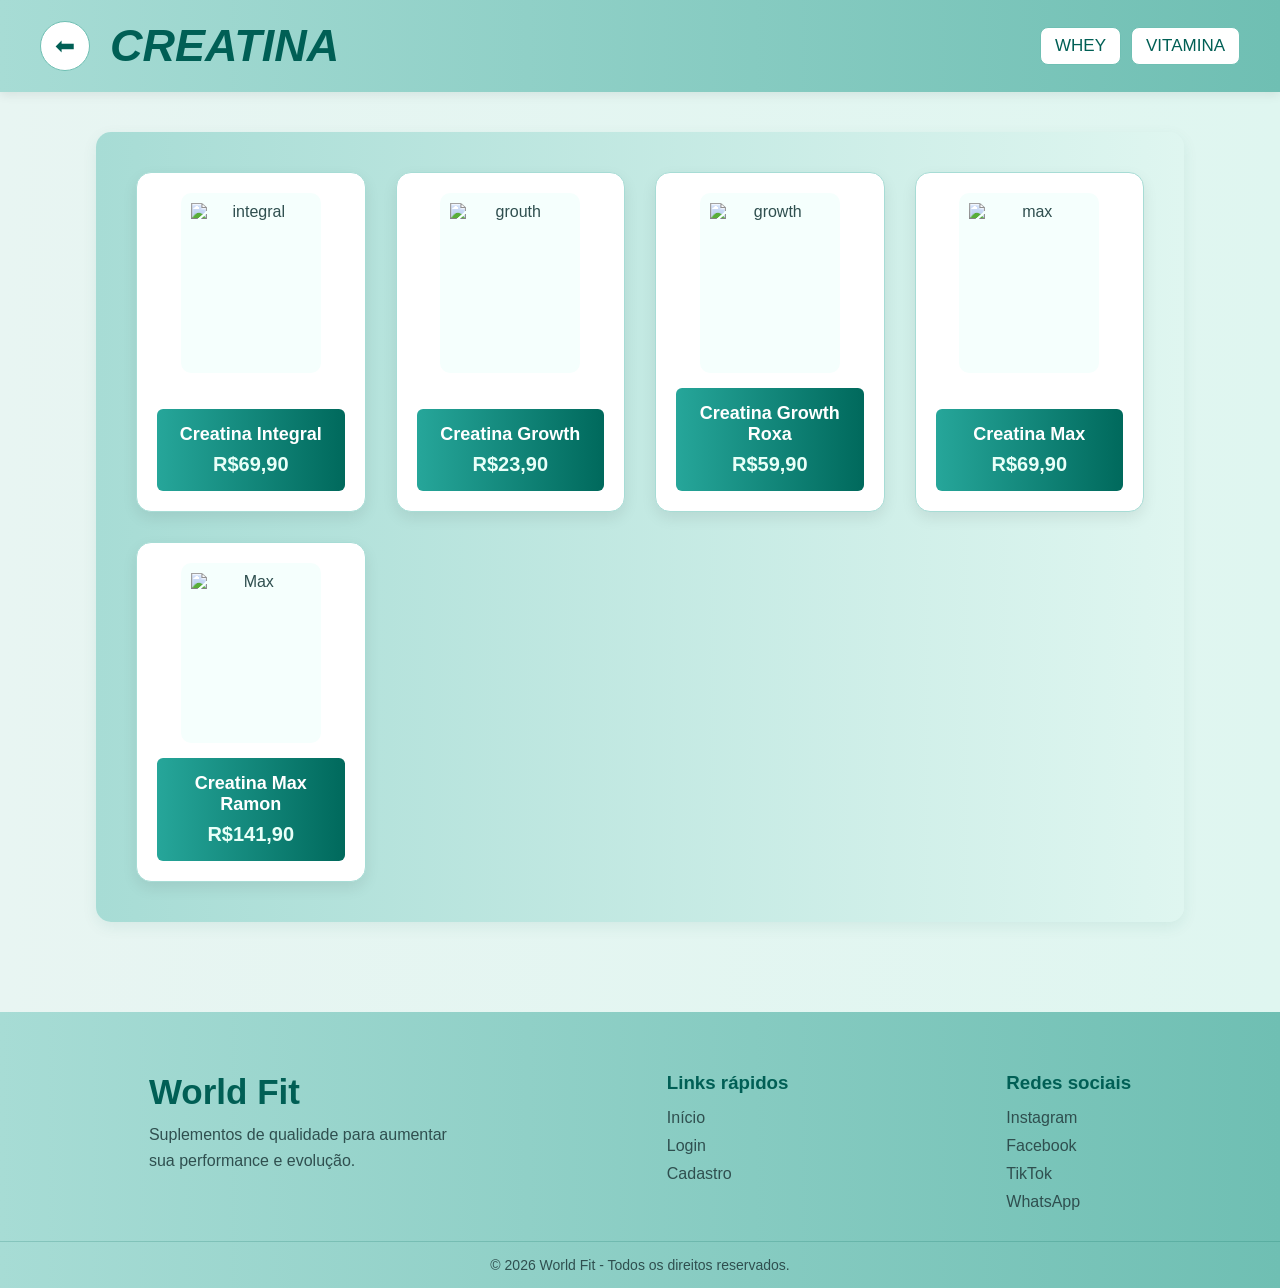
==== tcc-siqueira emerson/creatina.html @ ac59d556 "primeiro commit" ====
<!DOCTYPE html>
<html lang="pt-BR">
<head>
    <meta charset="UTF-8">
    <meta name="viewport" content="width=device-width, initial-scale=1.0">
    <title>Creatina - World Fit</title>
    <link rel="stylesheet" href="./style/creatina.css">
</head>
<body>

    <header>
        <div class="voltar">
            <a href="index.html">⬅</a>
            <h1 class="Titulo">CREATINA</h1>
        </div>

        <div class="autenticacao">
            <a href="whey.html">WHEY</a>
            <a href="vitamina.html">VITAMINA</a>
        </div>
    </header>

    <main>
        <section class="produtos">

            <div class="cartao">
                <img src="https://http2.mlstatic.com/D_NQ_NP_817136-MLA99512131069_112025-O.webp" alt="integral">
                <div class="info">
                    <h2>Creatina Integral</h2>
                    <p>R$69,90</p>
                </div>
            </div>

            <div class="cartao">
                <img src="https://www.gsuplementos.com.br/upload/produto/imagem/creatina-monohidratada-100g-71-1.webp" alt="grouth">
                <div class="info">
                    <h2>Creatina Growth</h2>
                    <p>R$23,90</p>
                </div>
            </div>

            <div class="cartao">
                <img src="https://www.gsuplementos.com.br/upload/produto/imagem/creatina-creapure-120-comprimidos-growth-supplements-1.webp" alt="growth">
                <div class="info">
                    <h2>Creatina Growth roxa</h2>
                    <p>R$59,90</p>
                </div>
            </div>

            <div class="cartao">
                <img src="https://www.drogariaminasbrasil.com.br/media/webp/catalog/product/cache/74c1057f7991b4edb2bc7bdaa94de933/image/7243173c9/creatina-300g-max-titanium_jpg.webp" alt="max">
                <div class="info">
                    <h2>Creatina Max</h2>
                    <p>R$69,90</p>
                </div>
            </div>

            <div class="cartao">
                <img src="https://m.media-amazon.com/images/I/51VVuz7pTBL._AC_UF1000,1000_QL80_.jpg" alt="Max">
                <div class="info">
                    <h2>Creatina Max Ramon</h2>
                    <p>R$141,90</p>
                </div>
            </div>

        </section>
    </main>

    <footer>
        <div class="footer-container">
            <div class="footer-logo">
                <h2>World Fit</h2>
                <p>Suplementos de qualidade para aumentar sua performance e evolução.</p>
            </div>

            <div class="footer-links">
                <h3>Links rápidos</h3>
                <a href="index.html">Início</a>
                <a href="login.html">Login</a>
                <a href="cadastro.html">Cadastro</a>
            </div>

            <div class="footer-social">
                <h3>Redes sociais</h3>
                <a href="#">Instagram</a>
                <a href="#">Facebook</a>
                <a href="#">TikTok</a>
                <a href="#">WhatsApp</a>
            </div>
        </div>

        <div class="footer-bottom">
            <p>© 2026 World Fit - Todos os direitos reservados.</p>
        </div>
    </footer>

</body>
</html>
---- tcc-siqueira emerson/style/creatina.css ----
/* =========================
   BASE GERAL
========================= */

*{
    margin: 0;
    padding: 0;
    box-sizing: border-box;
}

body{
    font-family: Arial, Helvetica, sans-serif;
    background: linear-gradient(to right, #e8f5f2, #dff6f0);
    display: flex;
    flex-direction: column;
    min-height: 100vh;
    color: #2f4f4f;
}

main{
    flex: 1;
}

/* =========================
   HEADER
========================= */

header{
    display: flex;
    justify-content: space-between;
    align-items: center;
    padding: 20px 40px;
    flex-wrap: wrap;
    gap: 20px;

    background: linear-gradient(to right, #a7dcd5, #6fbfb3);
    box-shadow: 0 3px 10px rgba(0,0,0,0.08);
}

.Titulo{
    color: #005f55;
}

/* =========================
   VOLTAR
========================= */

.voltar{
    display: flex;
    align-items: center;
    gap: 20px;
}

.voltar a{
    text-decoration: none;
    background-color: #ffffff;
    color: #005f55;

    width: 50px;
    height: 50px;
    border-radius: 50%;

    display: flex;
    justify-content: center;
    align-items: center;

    font-size: 24px;
    transition: 0.3s;

    border: 1px solid #6fbfb3;
}

.voltar a:hover{
    background-color: #26a69a;
    color: white;
}

.voltar h1{
    font-size: 45px;
    font-style: italic;
    margin: 0;
    text-transform: uppercase;
}

/* =========================
   AUTENTICAÇÃO
========================= */

.autenticacao{
    display: flex;
    gap: 10px;
}

.autenticacao a{
    color: #005f55;
    background-color: #ffffff;

    border: 1px solid #6fbfb3;

    padding: 8px 14px;
    border-radius: 8px;

    text-decoration: none;
    font-size: 17px;

    transition: 0.3s;
    font-weight: 500;
}

.autenticacao a:hover{
    background-color: #26a69a;
    color: white;
}

/* =========================
   PRODUTOS
========================= */

.produtos{
    width: 85%;
    max-width: 1200px;

    margin: 40px auto;
    padding: 40px;

    background: linear-gradient(to right, #a7dcd5, #dff6f0);

    border-radius: 15px;

    display: grid;
    grid-template-columns: repeat(auto-fit, minmax(220px, 1fr));
    gap: 30px;

    box-shadow: 0 5px 15px rgba(0, 105, 92, 0.08);
}

/* =========================
   CARD
========================= */

.cartao{
    background-color: #ffffff;
    text-align: center;

    padding: 20px;
    border-radius: 15px;

    border: 1px solid #a7dcd5;

    box-shadow: 0 6px 15px rgba(0,0,0,0.08);

    display: flex;
    flex-direction: column;
    justify-content: space-between;

    transition: 0.3s ease;
}

.cartao:hover{
    transform: translateY(-8px);
    box-shadow: 0 10px 20px rgba(0,0,0,0.15);
}

/* =========================
   IMAGEM
========================= */

.cartao img{
    width: 100%;
    max-width: 140px;
    height: 180px;

    object-fit: contain;
    margin: 0 auto;

    background-color: #F5FFFD;
    border-radius: 10px;
    padding: 10px;
}

/* =========================
   INFO
========================= */

.info{
    background: linear-gradient(to right, #26a69a, #00695c);

    margin-top: 15px;
    padding: 15px 10px;

    border-radius: 6px;
}

.info h2{
    color: white;
    margin: 0;
    font-size: 18px;
    text-transform: capitalize;
}

.info p{
    color: #e8fff8;
    font-size: 20px;
    font-weight: bold;
    margin: 8px 0 0 0;
}

/* =========================
   FOOTER
========================= */

footer{
    background: linear-gradient(to right, #a7dcd5, #6fbfb3);

    color: #2f4f4f;
    padding-top: 40px;
    margin-top: 50px;
}

.footer-container{
    display: flex;
    justify-content: space-around;
    flex-wrap: wrap;

    padding: 20px;
    gap: 40px;

    max-width: 1200px;
    margin: 0 auto;
}

.footer-logo{
    max-width: 300px;
}

.footer-logo h2{
    color: #005f55;
    font-size: 35px;
    margin-bottom: 10px;
}

.footer-logo p{
    line-height: 1.6;
    color: #2f4f4f;
}

.footer-links,
.footer-social{
    display: flex;
    flex-direction: column;
}

.footer-links h3,
.footer-social h3{
    margin-bottom: 15px;
    color: #005f55;
}

.footer-links a,
.footer-social a{
    text-decoration: none;
    color: #2f4f4f;
    margin-bottom: 10px;
    transition: 0.3s;
}

.footer-links a:hover,
.footer-social a:hover{
    color: #005f55;
    transform: translateX(5px);
}

.footer-bottom{
    text-align: center;
    padding: 15px;

    border-top: 1px solid rgba(0,105,92,0.2);

    font-size: 14px;
    color: #2f4f4f;
}

/* =========================
   RESPONSIVO
========================= */

@media (max-width: 768px){

    header{
        flex-direction: column;
        text-align: center;
    }

    .voltar{
        flex-direction: column;
    }

    .voltar h1{
        font-size: 32px;
    }

    .produtos{
        width: 95%;
        padding: 20px;
    }
}
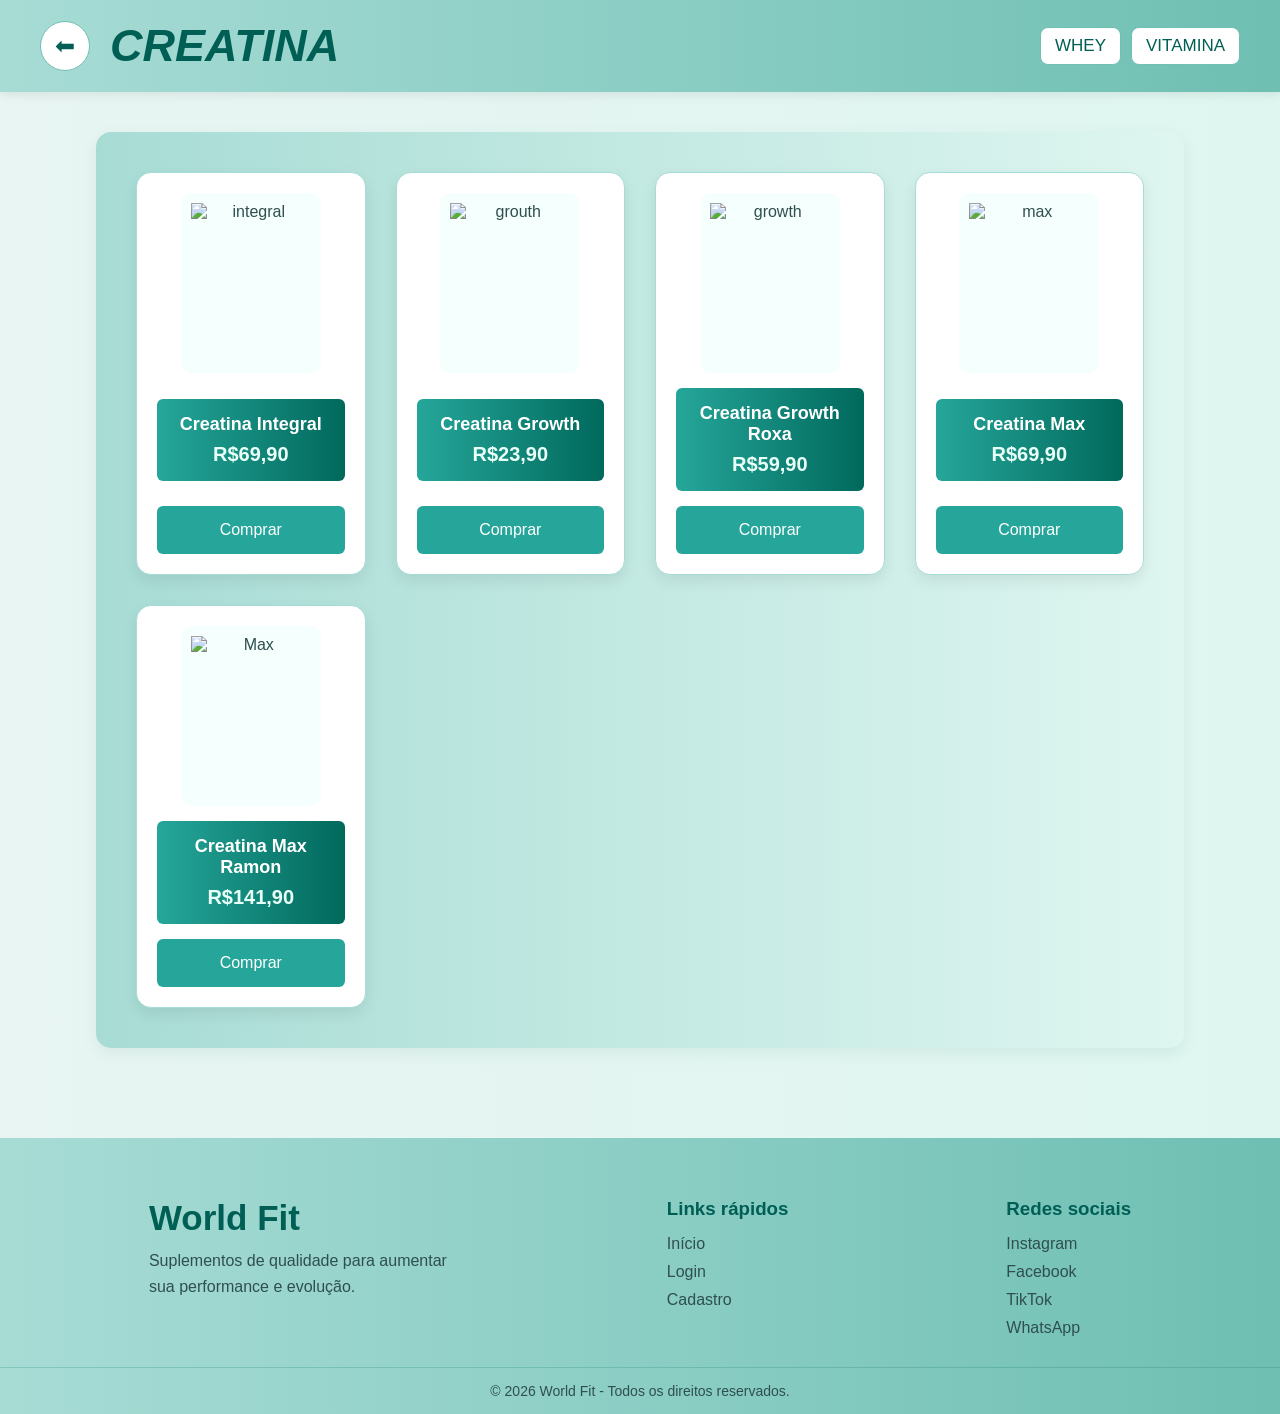
==== commit 4d9cb2c9: "Descrição das alterações" ====
--- a/tcc-siqueira emerson/creatina.html
+++ b/tcc-siqueira emerson/creatina.html
@@ -29,6 +29,9 @@
                     <h2>Creatina Integral</h2>
                     <p>R$69,90</p>
                 </div>
+                <div class="info-2">
+                    <p>Comprar</p>
+                </div>
             </div>
 
             <div class="cartao">
@@ -36,6 +39,9 @@
                 <div class="info">
                     <h2>Creatina Growth</h2>
                     <p>R$23,90</p>
+                </div>
+                <div class="info-2">
+                    <p>Comprar</p>
                 </div>
             </div>
 
@@ -45,6 +51,9 @@
                     <h2>Creatina Growth roxa</h2>
                     <p>R$59,90</p>
                 </div>
+                <div class="info-2">
+                    <p>Comprar</p>
+                </div>
             </div>
 
             <div class="cartao">
@@ -53,6 +62,9 @@
                     <h2>Creatina Max</h2>
                     <p>R$69,90</p>
                 </div>
+                <div class="info-2">
+                    <p>Comprar</p>
+                </div>
             </div>
 
             <div class="cartao">
@@ -60,6 +72,9 @@
                 <div class="info">
                     <h2>Creatina Max Ramon</h2>
                     <p>R$141,90</p>
+                </div>
+                <div class="info-2">
+                    <p>Comprar</p>
                 </div>
             </div>
 
--- a/tcc-siqueira emerson/style/creatina.css
+++ b/tcc-siqueira emerson/style/creatina.css
@@ -205,6 +205,19 @@
     margin: 8px 0 0 0;
 }
 
+.info-2{
+    background:  #26a69a;;
+    color: #ffffff;
+    margin-top: 15px;
+    padding: 15px 10px;
+    
+    border-radius: 6px;
+}
+.info-2:hover{
+    transform: translateY(-4px);
+    box-shadow: 0 10px 20px rgba(0,0,0,0.15);
+}
+
 /* =========================
    FOOTER
 ========================= */
